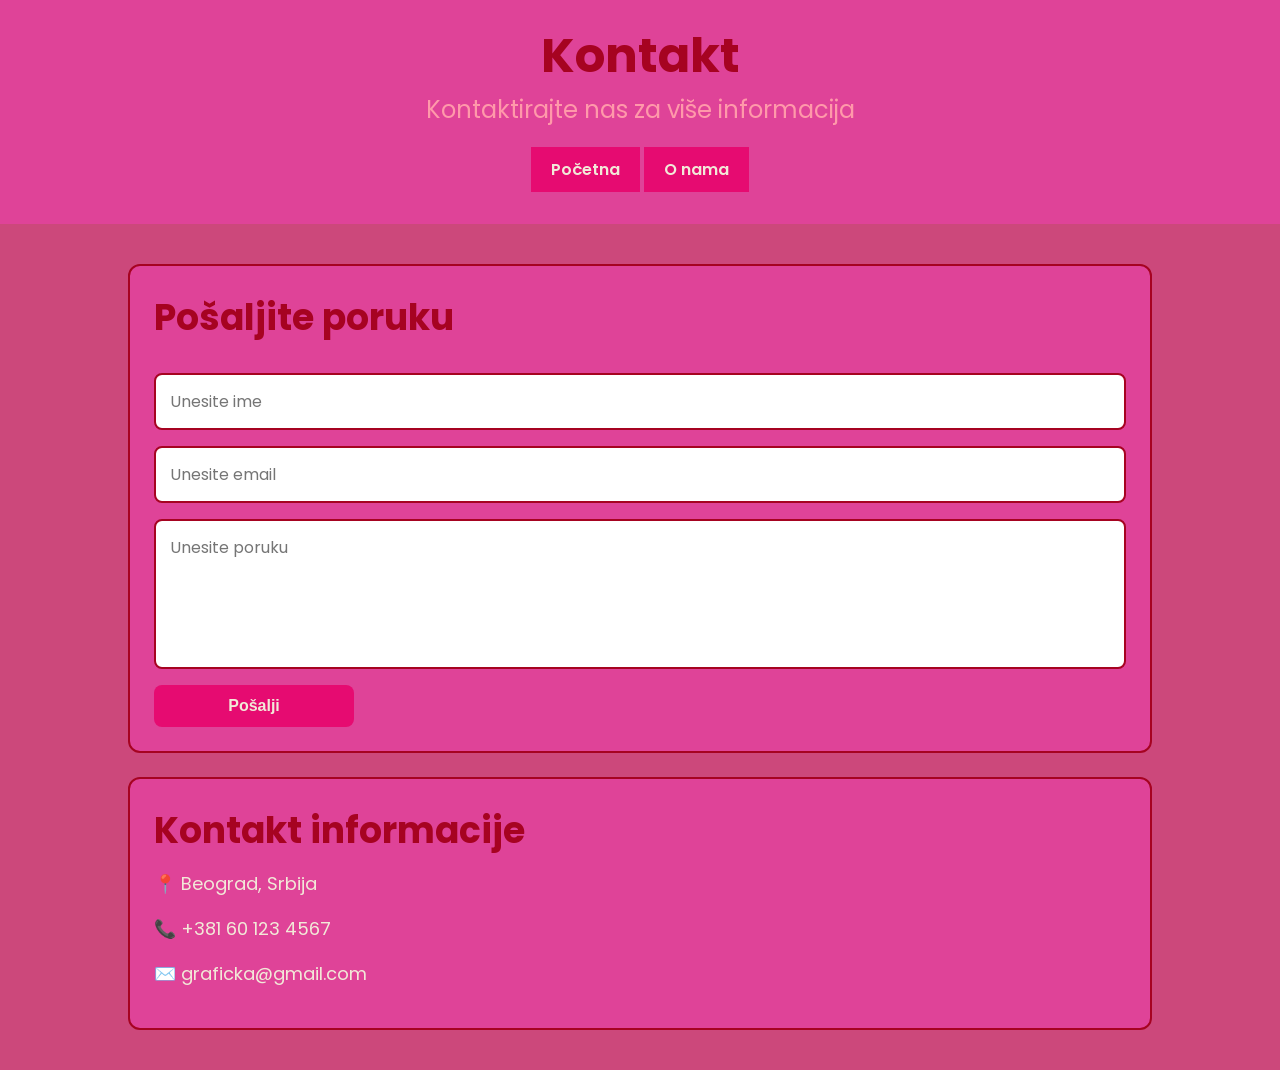
==== kontakt.html @ 794d82c1 "Add files via upload" ====
<!doctype html>
<html lang="sr">
  <head>
    <meta charset="UTF-8" />
    <meta name="viewport" content="width=device-width, initial-scale=1.0" />
    <title>Kontakt</title>

    <link rel="stylesheet" href="style.css" />

    <link
      href="https://fonts.googleapis.com/css2?family=Poppins:wght@300;400;500;600&display=swap"
      rel="stylesheet"
    />
  </head>

  <body>
    <header class="header-pocetna">
      <h1 class="naslov-pocetna">Kontakt</h1>
      <p class="podnaslov-pocetna">Kontaktirajte nas za više informacija</p>

      <div class="dugmici-pocetna">
        <a href="index.html" class="link-pocetna dugme-pocetna">Početna</a>

        <a href="onama.html" class="link-pocetna dugme-pocetna">O nama</a>
      </div>
    </header>

    <section class="kontakt-sekcija">
      <form class="forma-kontakt">
        <h2 class="naslov_frontend-pocetna">Pošaljite poruku</h2>

        <input type="text" placeholder="Unesite ime" class="input-kontakt" />

        <input type="email" placeholder="Unesite email" class="input-kontakt" />

        <textarea
          placeholder="Unesite poruku"
          class="textarea-kontakt"
        ></textarea>

        <button type="submit" class="dugme-forma">Pošalji</button>
      </form>

      <div class="kontakt-info">
        <h2 class="naslov_frontend-pocetna">Kontakt informacije</h2>

        <p class="tekst_onama">📍 Beograd, Srbija</p>
        <p class="tekst_onama">📞 +381 60 123 4567</p>
        <p class="tekst_onama">✉️ graficka@gmail.com</p>
      </div>
    </section>
  </body>
</html>
---- style.css ----
* {
  margin: 0;
  padding: 0;
  box-sizing: border-box;
}

body {
  font-family: 'Poppins', sans-serif;
  background-color: #cc487b;
  color: #f2e9d8;
}
.header-pocetna {
  margin: 0 auto;
  padding-top: 20px;
  padding-bottom: 32px;
  text-align: center;
  background-color: #df4398;
}

.naslov-pocetna {
  font-size: 48px;
  color: #a60321;
}

.podnaslov-pocetna {
  font-size: 24px;
  color: #f9a;
}

.dugme-pocetna {
  display: inline-block;
  padding: 10px 20px;
  background-color: #e60b71;
  border: none;
  cursor: pointer;
}

.dugmici-pocetna {
  margin-top: 20px;
}

.link-pocetna {
  display: inline-block;
  text-decoration: none;
  font-size: 16px;
  font-weight: 600;
  color: #f2e9d8;
}

.sekcija-pocetna {
  margin: 0 auto;
  padding: 20px;
  text-align: center;
}

.naslov_frontend-pocetna {
  font-size: 36px;
  color: #a60321;
  margin-bottom: 12px;
}

.tekst_frontend-pocetna {
  font-size: 18px;
  line-height: 1.3;
  margin-bottom: 12px;
}

.slika-pocetna {
  width: 500px;
}

.tehnologije-pocetna {
  display: flex;
  justify-content: center;
}

.tabela-pocetna {
  border-collapse: separate;
  border-spacing: 0;
  background-color: rgb(235, 92, 187);
  border-radius: 12px;
  border: 2px solid #a60321;
  overflow: hidden;
  width: 65%;
  margin-top: 24px;
}

th,
td {
  font-size: 16px;
  padding: 12px 20px;
  text-align: center;
}

.donjiBorder-header th {
  border-bottom: 1px solid #a60321;
}

.donjiBorder-sredina td {
  border-bottom: 1px solid #a60321;
}

.levaStranaTabele {
  width: 55%;
  font-size: 18px;
  font-weight: 600;
  color: #a60321;
}
.ikonica {
  width: 40px;
}

.tekstTabele {
  font-size: 16px;
}

.onama-sekcija,
.kontakt-sekcija {
  width: 80%;
  margin: 40px auto;
}

.onama-kartica,
.forma-kontakt,
.kontakt-info {
  background-color: #df4398;
  border: 2px solid #a60321;
  border-radius: 12px;
  padding: 24px;
  margin-bottom: 24px;
}

.tekst_onama {
  font-size: 18px;
  line-height: 1.6;
  margin-bottom: 16px;
}

.lista-onama {
  list-style-position: inside;
  font-size: 18px;
  line-height: 2;
}

.forma-kontakt {
  display: flex;
  flex-direction: column;
  gap: 16px;
}

.input-kontakt,
.textarea-kontakt {
  width: 100%;
  padding: 14px;
  border: 2px solid #a60321;
  border-radius: 8px;
  font-family: 'Poppins', sans-serif;
  font-size: 16px;
  outline: none;
}

.textarea-kontakt {
  height: 150px;
  resize: none;
}

.dugme-forma {
  width: 200px;
  padding: 12px;
  background-color: #e60b71;
  border: none;
  border-radius: 8px;
  color: #f2e9d8;
  font-size: 16px;
  font-weight: 600;
  cursor: pointer;
}

.dugme-forma:hover,
.dugme-pocetna:hover {
  opacity: 0.9;
}

/* #A60321
#F2E9D8
#8C5C32
#D9A577
#D97B66 */
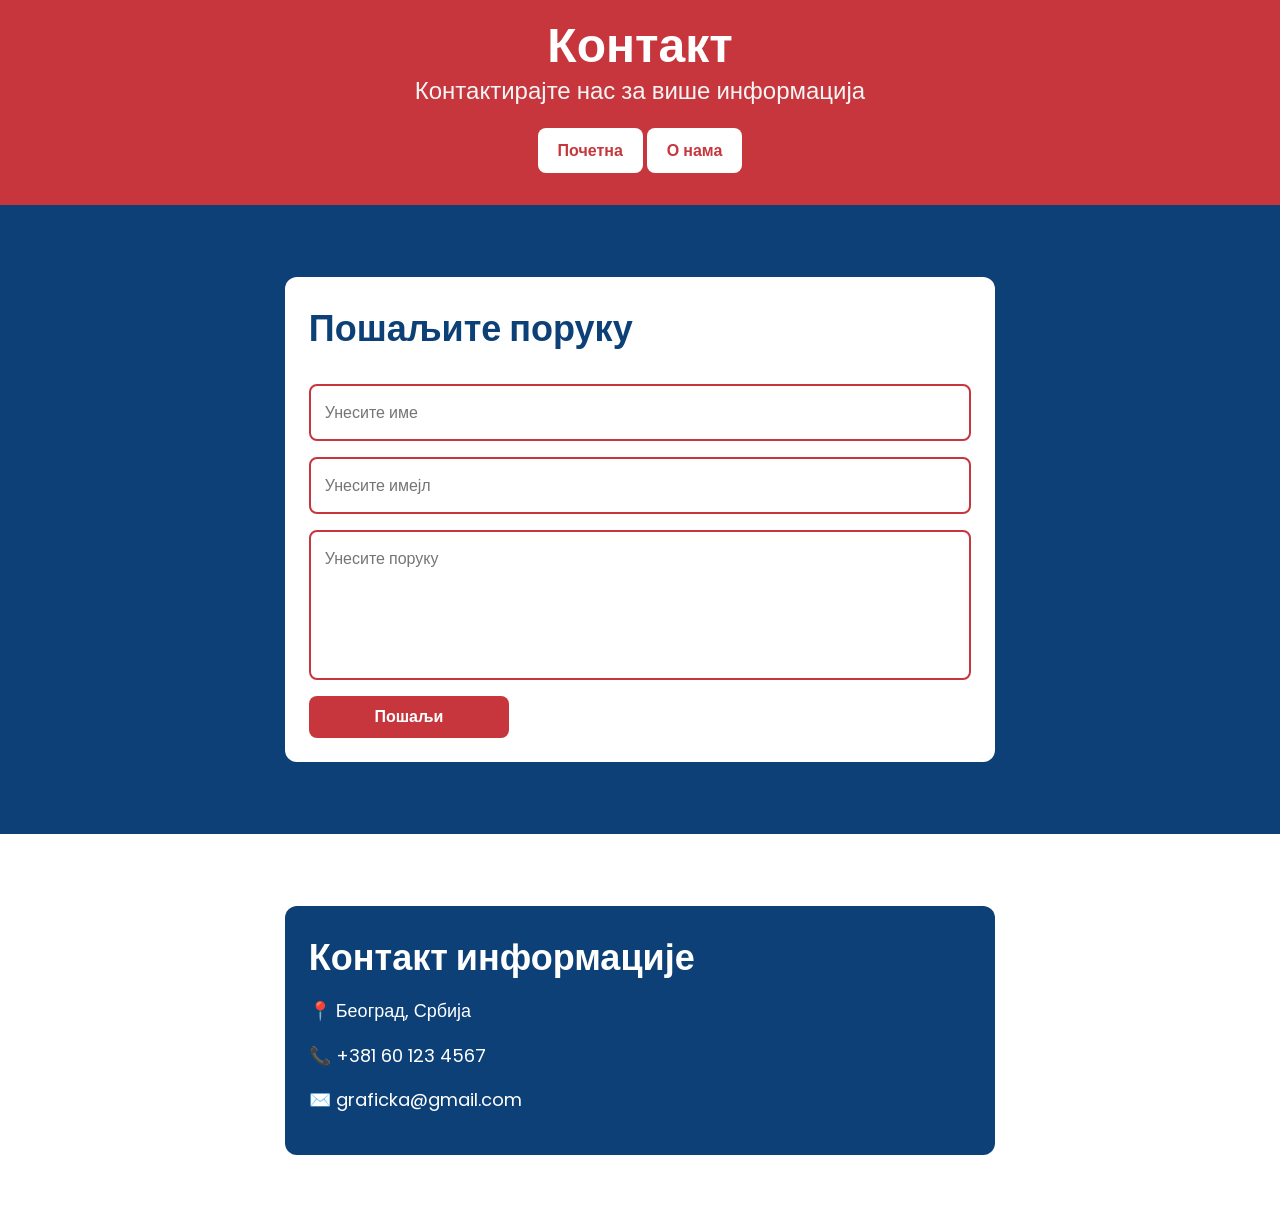
==== commit 1d75b9f1: "Add files via upload" ====
--- a/kontakt.html
+++ b/kontakt.html
@@ -3,7 +3,7 @@
   <head>
     <meta charset="UTF-8" />
     <meta name="viewport" content="width=device-width, initial-scale=1.0" />
-    <title>Kontakt</title>
+    <title>Контакт</title>
 
     <link rel="stylesheet" href="style.css" />
 
@@ -15,39 +15,41 @@
 
   <body>
     <header class="header-pocetna">
-      <h1 class="naslov-pocetna">Kontakt</h1>
-      <p class="podnaslov-pocetna">Kontaktirajte nas za više informacija</p>
+      <h1 class="naslov-pocetna">Контакт</h1>
+      <p class="podnaslov-pocetna">Контактирајте нас за више информација</p>
 
       <div class="dugmici-pocetna">
-        <a href="index.html" class="link-pocetna dugme-pocetna">Početna</a>
+        <a href="index.html" class="link-pocetna dugme-pocetna">Почетна</a>
 
-        <a href="onama.html" class="link-pocetna dugme-pocetna">O nama</a>
+        <a href="onama.html" class="link-pocetna dugme-pocetna">О нама</a>
       </div>
     </header>
 
-    <section class="kontakt-sekcija">
+    <section class="kontakt-sekcija plavi_red">
       <form class="forma-kontakt">
-        <h2 class="naslov_frontend-pocetna">Pošaljite poruku</h2>
+        <h2 class="naslov_frontend-pocetna">Пошаљите поруку</h2>
 
-        <input type="text" placeholder="Unesite ime" class="input-kontakt" />
+        <input type="text" placeholder="Унесите име" class="input-kontakt" />
 
-        <input type="email" placeholder="Unesite email" class="input-kontakt" />
+        <input type="email" placeholder="Унесите имејл" class="input-kontakt" />
 
         <textarea
-          placeholder="Unesite poruku"
+          placeholder="Унесите поруку"
           class="textarea-kontakt"
         ></textarea>
 
-        <button type="submit" class="dugme-forma">Pošalji</button>
+        <button type="submit" class="dugme-forma">Пошаљи</button>
       </form>
+    </section>
 
+    <section class="kontakt-sekcija kontakt-info-sekcija">
       <div class="kontakt-info">
-        <h2 class="naslov_frontend-pocetna">Kontakt informacije</h2>
+        <h2 class="naslov_frontend-pocetna">Контакт информације</h2>
 
-        <p class="tekst_onama">📍 Beograd, Srbija</p>
+        <p class="tekst_onama">📍 Београд, Србија</p>
         <p class="tekst_onama">📞 +381 60 123 4567</p>
         <p class="tekst_onama">✉️ graficka@gmail.com</p>
       </div>
     </section>
   </body>
-</html>+</html>
--- a/style.css
+++ b/style.css
@@ -5,34 +5,37 @@
 }
 
 body {
-  font-family: 'Poppins', sans-serif;
-  background-color: #cc487b;
-  color: #f2e9d8;
+  font-family: "Poppins", sans-serif;
+  background-color: #fff;
+  color: #fff;
 }
 .header-pocetna {
   margin: 0 auto;
   padding-top: 20px;
   padding-bottom: 32px;
   text-align: center;
-  background-color: #df4398;
+  background-color: #c6363c;
 }
 
 .naslov-pocetna {
   font-size: 48px;
-  color: #a60321;
+  line-height: 1.1;
+  color: #fff;
 }
 
 .podnaslov-pocetna {
   font-size: 24px;
-  color: #f9a;
+  color: #f5f5f5;
 }
 
 .dugme-pocetna {
   display: inline-block;
   padding: 10px 20px;
-  background-color: #e60b71;
+  background-color: #ffffff;
   border: none;
   cursor: pointer;
+  border-radius: 8px;
+  transition: all 0.4s ease;
 }
 
 .dugmici-pocetna {
@@ -44,29 +47,39 @@
   text-decoration: none;
   font-size: 16px;
   font-weight: 600;
-  color: #f2e9d8;
+  color: #c6363c;
+}
+
+.link-pocetna:hover {
+  background-color: #0c4076;
+  color: #fff;
 }
 
 .sekcija-pocetna {
   margin: 0 auto;
-  padding: 20px;
-  text-align: center;
+  padding: 30px;
+  padding-bottom: 60px;
+  text-align: center;
+  background-color: #0c4076;
 }
 
 .naslov_frontend-pocetna {
   font-size: 36px;
-  color: #a60321;
+
   margin-bottom: 12px;
 }
 
 .tekst_frontend-pocetna {
   font-size: 18px;
   line-height: 1.3;
-  margin-bottom: 12px;
+
+  width: 60%;
+  margin: 0 auto;
+  padding-bottom: 24px;
 }
 
 .slika-pocetna {
-  width: 500px;
+  width: 35rem;
 }
 
 .tehnologije-pocetna {
@@ -75,59 +88,84 @@
 }
 
 .tabela-pocetna {
+  width: 65%;
+  margin: 24px auto;
   border-collapse: separate;
   border-spacing: 0;
-  background-color: rgb(235, 92, 187);
+  border: 2px solid #c6363c;
   border-radius: 12px;
-  border: 2px solid #a60321;
   overflow: hidden;
-  width: 65%;
-  margin-top: 24px;
-}
-
-th,
-td {
-  font-size: 16px;
-  padding: 12px 20px;
-  text-align: center;
-}
-
-.donjiBorder-header th {
-  border-bottom: 1px solid #a60321;
-}
-
-.donjiBorder-sredina td {
-  border-bottom: 1px solid #a60321;
-}
-
-.levaStranaTabele {
-  width: 55%;
-  font-size: 18px;
-  font-weight: 600;
-  color: #a60321;
-}
-.ikonica {
-  width: 40px;
-}
-
-.tekstTabele {
-  font-size: 16px;
-}
-
-.onama-sekcija,
+}
+
+.tabela-naslov {
+  background: #c6363c;
+  color: white;
+  padding: 18px;
+  font-size: 24px;
+}
+
+.tabela-tekst {
+  color: white;
+  padding: 20px;
+  text-align: center;
+}
+
+.tabela-pocetna a {
+  font-weight: bold;
+  text-decoration: none;
+}
+
+.plavi_red,
+.kontakt-info {
+  background-color: #0c4076;
+  color: #fff;
+}
+
+.beli_red,
+.kontakt-info-sekcija {
+  background-color: #fff;
+  color: #0c4076;
+}
+
 .kontakt-sekcija {
-  width: 80%;
-  margin: 40px auto;
-}
-
-.onama-kartica,
+  padding: 48px;
+}
+
+.forma-kontakt {
+  background-color: #fff;
+  color: #0c4076;
+}
+
 .forma-kontakt,
 .kontakt-info {
-  background-color: #df4398;
-  border: 2px solid #a60321;
+  width: 60%;
+  margin: 24px auto;
   border-radius: 12px;
   padding: 24px;
-  margin-bottom: 24px;
+}
+
+.onama-kartica {
+  width: 60%;
+  margin: 24px auto;
+  border-radius: 12px;
+  padding: 24px;
+  background-color: #fff;
+  color: #0c4076;
+}
+
+.sekcija-plava {
+  background-color: #0c4076;
+  padding: 48px;
+}
+
+.onama-kartica-plava {
+  background-color: #0c4076;
+  color: #fff;
+}
+
+.sekcija-bela {
+  background-color: #fff;
+  /* padding: 48px;\ */
 }
 
 .tekst_onama {
@@ -152,9 +190,9 @@
 .textarea-kontakt {
   width: 100%;
   padding: 14px;
-  border: 2px solid #a60321;
-  border-radius: 8px;
-  font-family: 'Poppins', sans-serif;
+  border: 2px solid #c6363c;
+  border-radius: 8px;
+  font-family: "Poppins", sans-serif;
   font-size: 16px;
   outline: none;
 }
@@ -167,10 +205,10 @@
 .dugme-forma {
   width: 200px;
   padding: 12px;
-  background-color: #e60b71;
+  background-color: #c6363c;
   border: none;
   border-radius: 8px;
-  color: #f2e9d8;
+  color: #fff;
   font-size: 16px;
   font-weight: 600;
   cursor: pointer;
@@ -181,8 +219,32 @@
   opacity: 0.9;
 }
 
-/* #A60321
-#F2E9D8
-#8C5C32
-#D9A577
-#D97B66 */+.link-spoljni:link,
+.link-spoljni:visited {
+  display: block;
+  width: 200px;
+  text-decoration: none;
+  margin: 24px auto 12px auto;
+  font-size: 16px;
+  font-weight: 600;
+  color: #ffffff;
+  background-color: #c6363c;
+  padding: 10px 20px;
+  border-radius: 8px;
+  transition: all 0.3s ease;
+}
+
+.link-spoljni:hover,
+.link-spoljni:active {
+  background-color: #fff;
+  color: #c6363c;
+  opacity: 0.9;
+  transform: translateY(-6px);
+}
+
+.tabela-sekcija {
+  margin: 0 auto;
+  padding: 40px;
+  padding-bottom: 80px;
+  text-align: center;
+}
